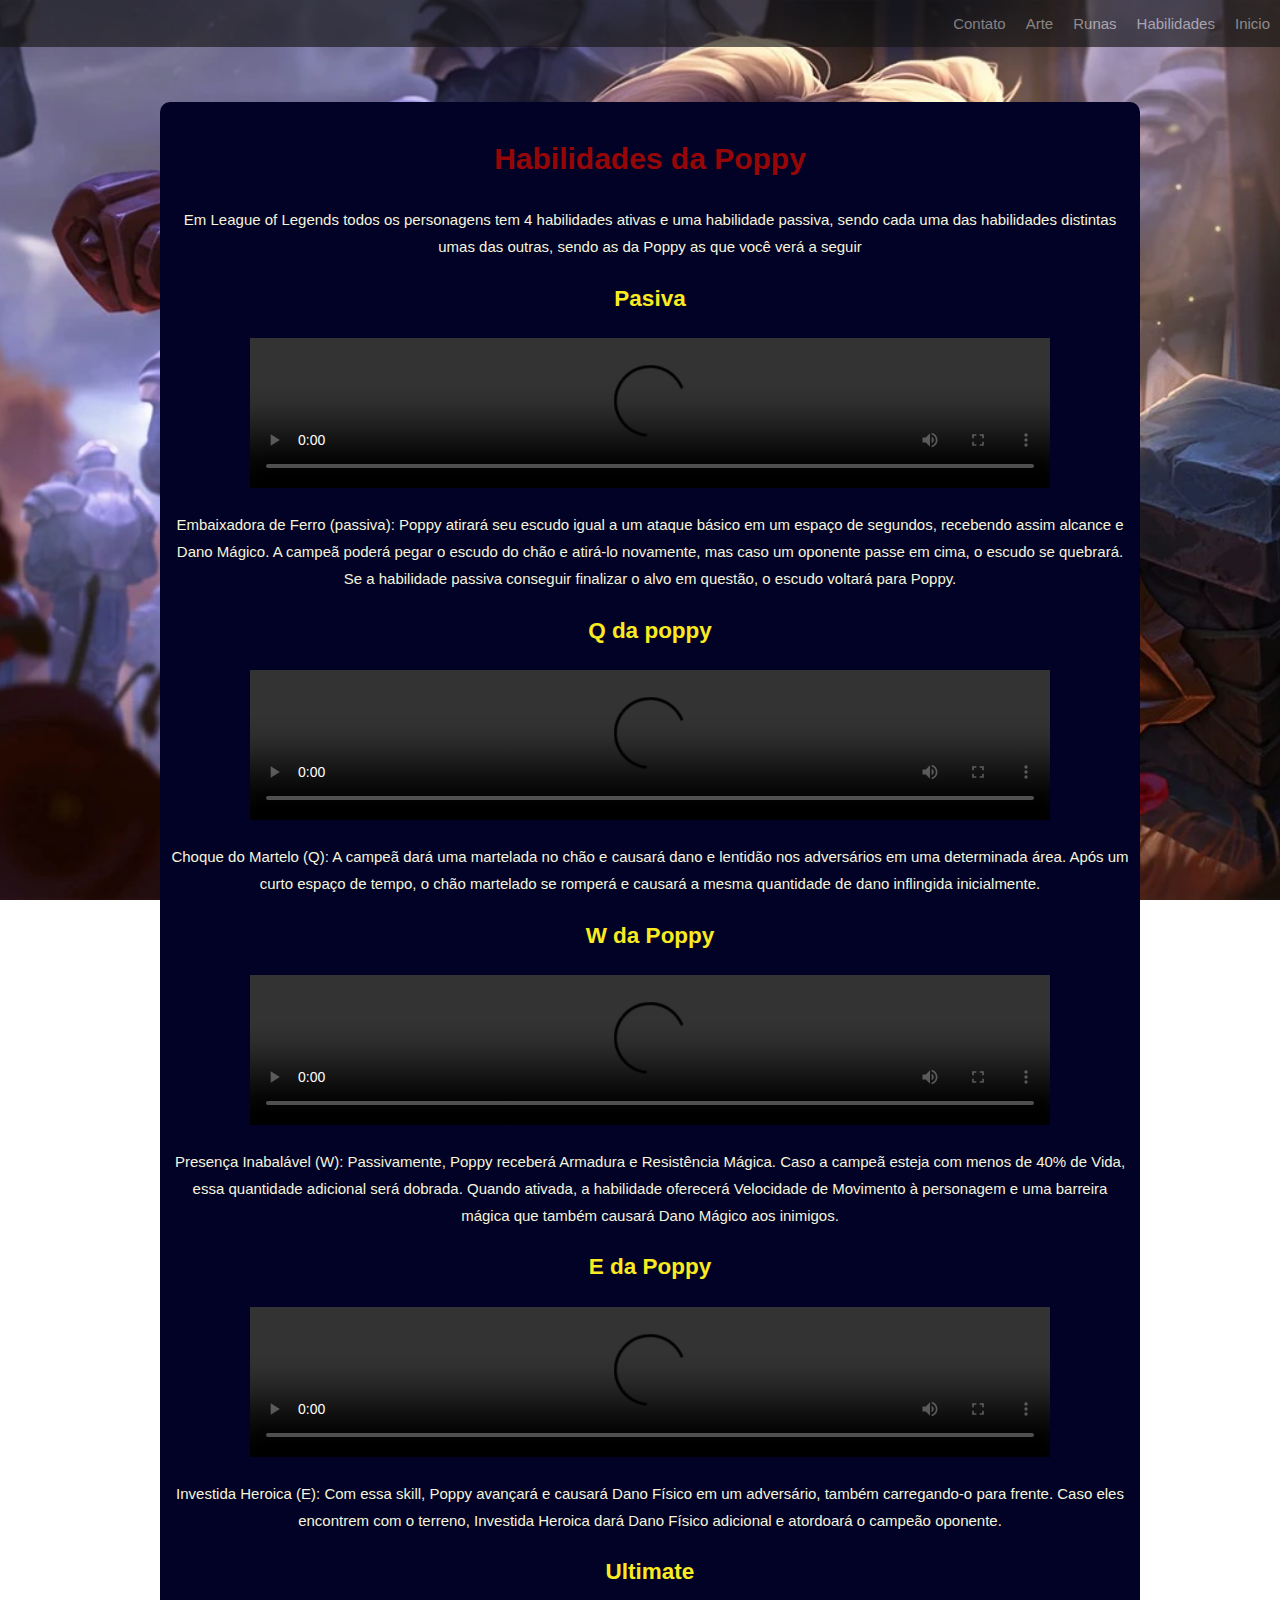
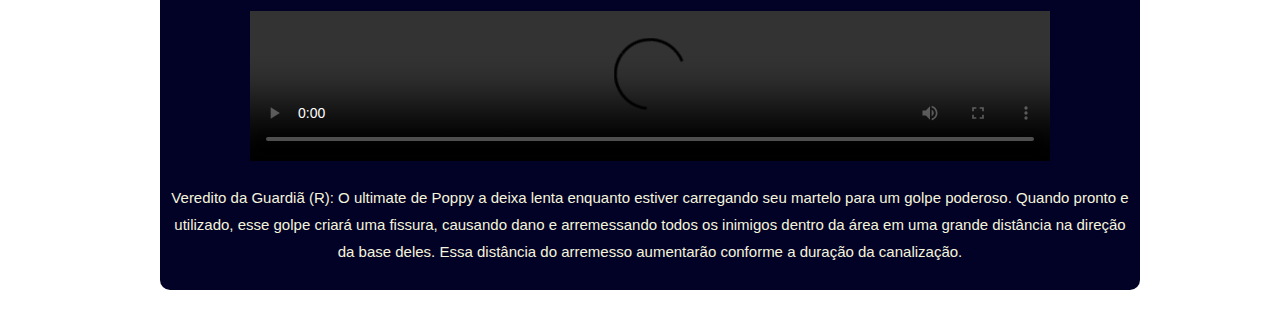
==== Hab.html @ 6c5b1127 "primeiro commit" ====
<!DOCTYPE html>
<html lang="pt">

<head>
    <meta charset="UTF-8">
    <meta name="viewport" content="width=device-width, initial-scale=1.0">
    <title>Poppy Habilidades(League of Legends)</title>
    <link rel="stylesheet" href="css/estilo_Hab.css">
    <link rel="shortcut icon" type="imagex/png" href="img/Q.png">
</head>

<body>
    <header>
        <nav>
            <div class="abas">
                <a href="index.html">Inicio</a>
                <a href="Hab.html">Habilidades</a>
                <a href="Run.html">Runas</a>
                <a href="Splash.html">Arte</a>
                <a href="Contato.html">Contato</a>
            </div>
        </nav>
    </header>
    <div class="stats">
        <h1>Habilidades da Poppy</h1>
        <p>Em League of Legends todos os personagens tem 4 habilidades ativas e uma habilidade passiva, sendo cada uma
            das habilidades distintas umas das outras, sendo as da Poppy as que você verá a seguir </p>
        <h2>Pasiva</h2>
        
       <p>
        <video controls width="800">
            <source src="video/passiva.mp4" type="video/mp4">
        </video>
       </p>
       <p>
        Embaixadora de Ferro (passiva): Poppy atirará seu escudo igual a um ataque básico em um espaço de segundos, recebendo assim alcance e Dano Mágico. A campeã poderá pegar o escudo do chão e atirá-lo novamente, mas caso um oponente passe em cima, o escudo se quebrará. Se a habilidade passiva conseguir finalizar o alvo em questão, o escudo voltará para Poppy.
       </p>
       <h2>Q da poppy</h2>
       <p>
        <video controls width="800">
            <source src="video/Q.mp4" type="video/mp4">
        </video>
       </p>
       <p>
        Choque do Martelo (Q): A campeã dará uma martelada no chão e causará dano e lentidão nos adversários em uma determinada área. Após um curto espaço de tempo, o chão martelado se romperá e causará a mesma quantidade de dano inflingida inicialmente.
       </p>
       <h2>W da Poppy</h2>
       <p>
        <video controls width="800">
            <source src="video/W.mp4" type="video/mp4">
        </video>
       </p>
       <p>
        Presença Inabalável (W): Passivamente, Poppy receberá Armadura e Resistência Mágica. Caso a campeã esteja com menos de 40% de Vida, essa quantidade adicional será dobrada. Quando ativada, a habilidade oferecerá Velocidade de Movimento à personagem e uma barreira mágica que também causará Dano Mágico aos inimigos.
       </p>
       <h2>E da Poppy</h2>
       <p>
        <video controls width="800">
            <source src="video/E.mp4" type="video/mp4">
        </video>
       </p>
       <p>
        Investida Heroica (E): Com essa skill, Poppy avançará e causará Dano Físico em um adversário, também carregando-o para frente. Caso eles encontrem com o terreno, Investida Heroica dará Dano Físico adicional e atordoará o campeão oponente.
       </p>
       <h2>Ultimate</h2>
       <p>
        <video controls width="800">
            <source src="video/R.mp4" type="video/mp4">
        </video>
       </p>
       <p>
        Veredito da Guardiã (R): O ultimate de Poppy a deixa lenta enquanto estiver carregando seu martelo para um golpe poderoso. Quando pronto e utilizado, esse golpe criará uma fissura, causando dano e arremessando todos os inimigos dentro da área em uma grande distância na direção da base deles. Essa distância do arremesso aumentarão conforme a duração da canalização.
       </p>
    </div>
</body>
</html>
---- css/estilo_Hab.css ----
body {
    height: 100%;
    margin: 0px;
    font: 400 15px/1.8 "Lato", sans-serif;
    font-family: Arial, Helvetica, sans-serif;
    background-image: url("../img/Poppy_default.png");
    position: relative;
    height: 100%;
    background-attachment: fixed;
    background-position: center;
    background-repeat: no-repeat;
    background-size: cover;
}

header {
    font-family: 'Segoe UI', Tahoma, Geneva, Verdana, sans-serif;
    background-color: #161616;
    opacity: 0.65;
}

.abas {
    overflow: hidden;
}

.abas a {
    float: right;
    display: block;
    color: rgb(173, 173, 173);
    text-decoration: none;
    text-align: right;
    padding: 10px 10px;
}

.abas a:hover {
    color: rgb(100, 114, 152);
    background-color: rgb(251, 193, 230);
}

.stats {
    float: left;
    margin: 55px 2px 25px 160px;
    background-color: rgb(2, 2, 39);
    
    width: 75%;
    text-align: justify;
    padding: 10px;
    border-radius: 10px;
    color: beige;
    text-align: center;


}

h1 {
    font-family: 'Segoe UI', Tahoma, Geneva, Verdana, sans-serif;
    color: rgb(151, 6, 6);

}
h2{
    font-family: 'Segoe UI', Tahoma, Geneva, Verdana, sans-serif;
    color: rgb(250, 235, 33);
}

.habilidade_P {
    width: 400px;
    height: 40px;
    position: absolute;
    top: 0px;
    left: 0px;

}
.habilidade_PA {
    width: 400px;
    height: 40px;
    position: absolute;
    top: 250px;
    left: 500px;

    

}
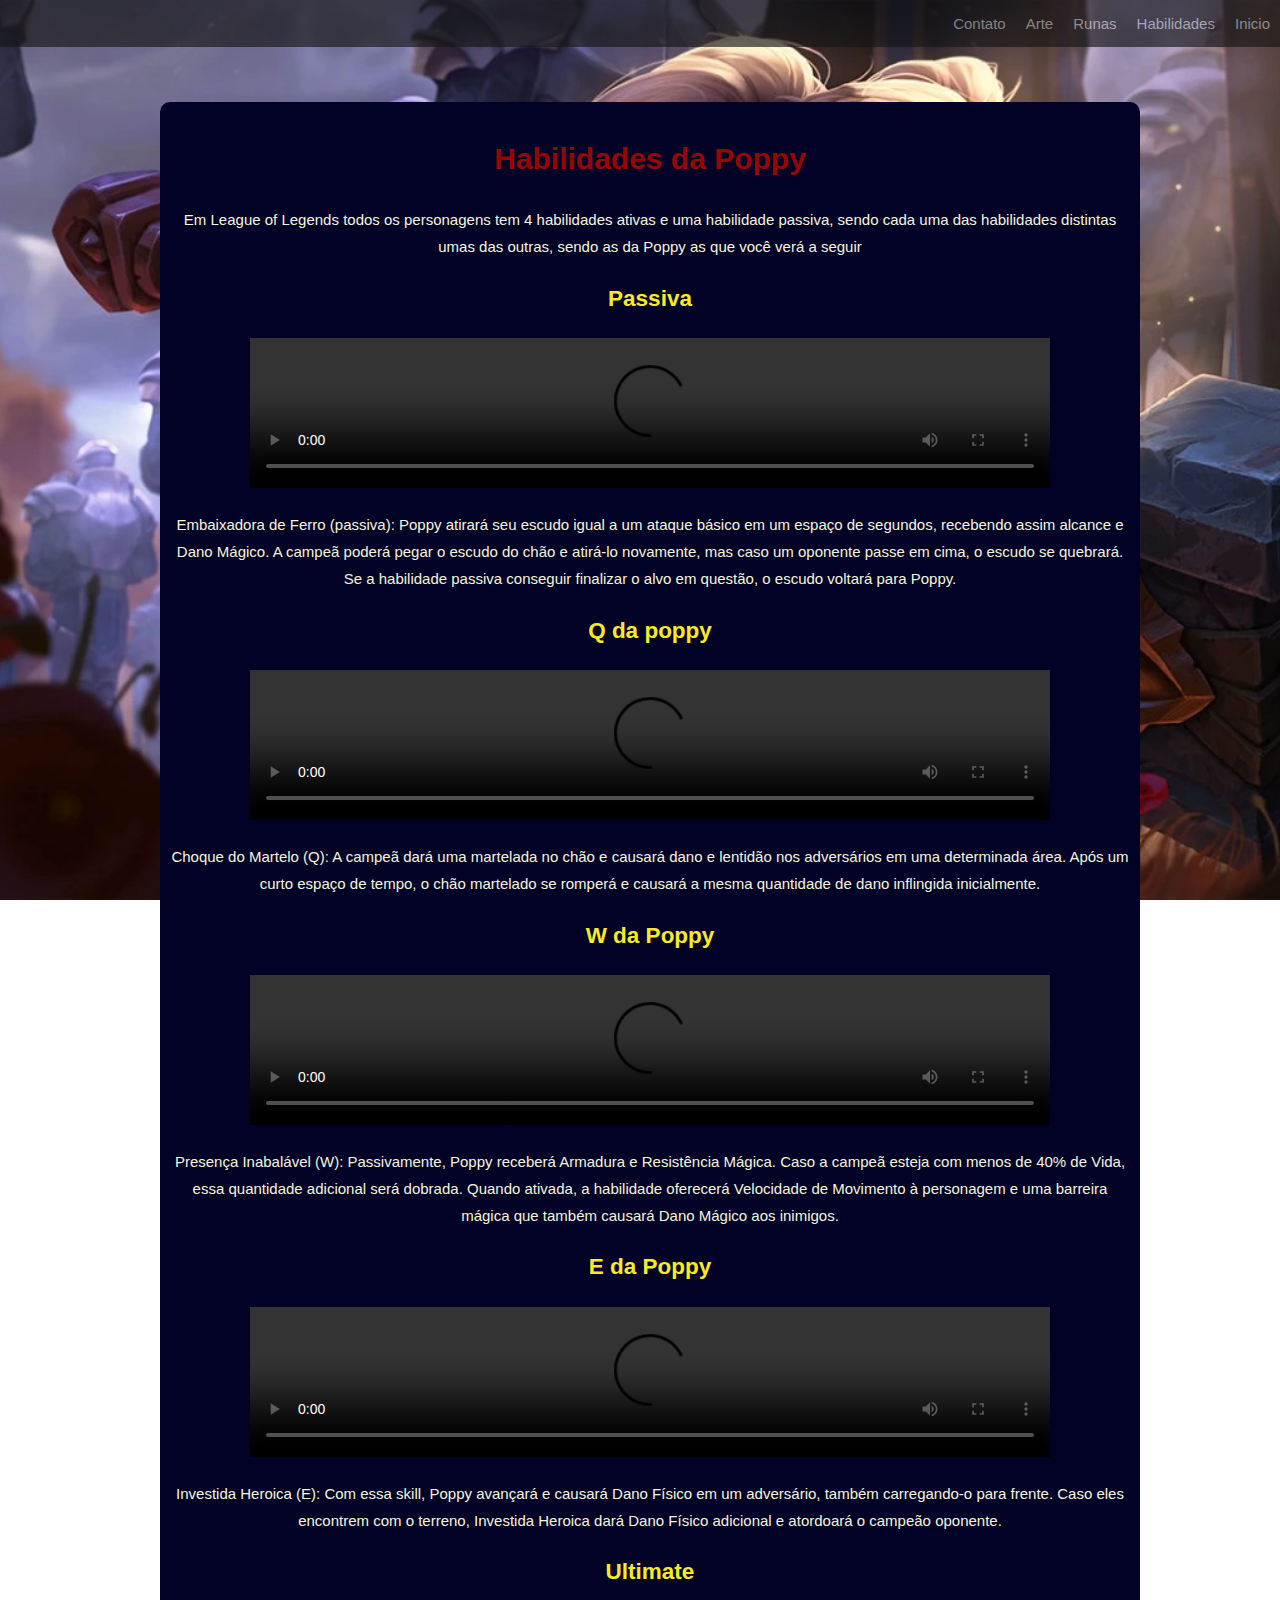
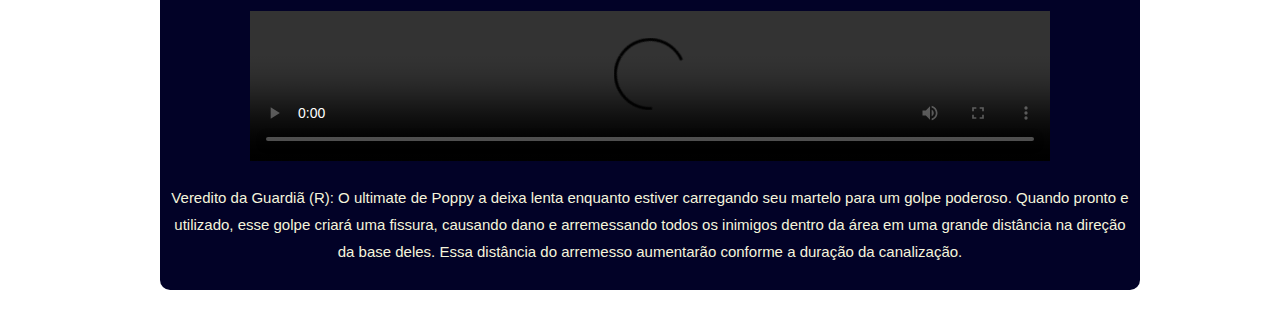
==== commit db04a923: "arrumado passiva" ====
--- a/Hab.html
+++ b/Hab.html
@@ -25,7 +25,7 @@
         <h1>Habilidades da Poppy</h1>
         <p>Em League of Legends todos os personagens tem 4 habilidades ativas e uma habilidade passiva, sendo cada uma
             das habilidades distintas umas das outras, sendo as da Poppy as que você verá a seguir </p>
-        <h2>Pasiva</h2>
+        <h2>Passiva</h2>
         
        <p>
         <video controls width="800">
